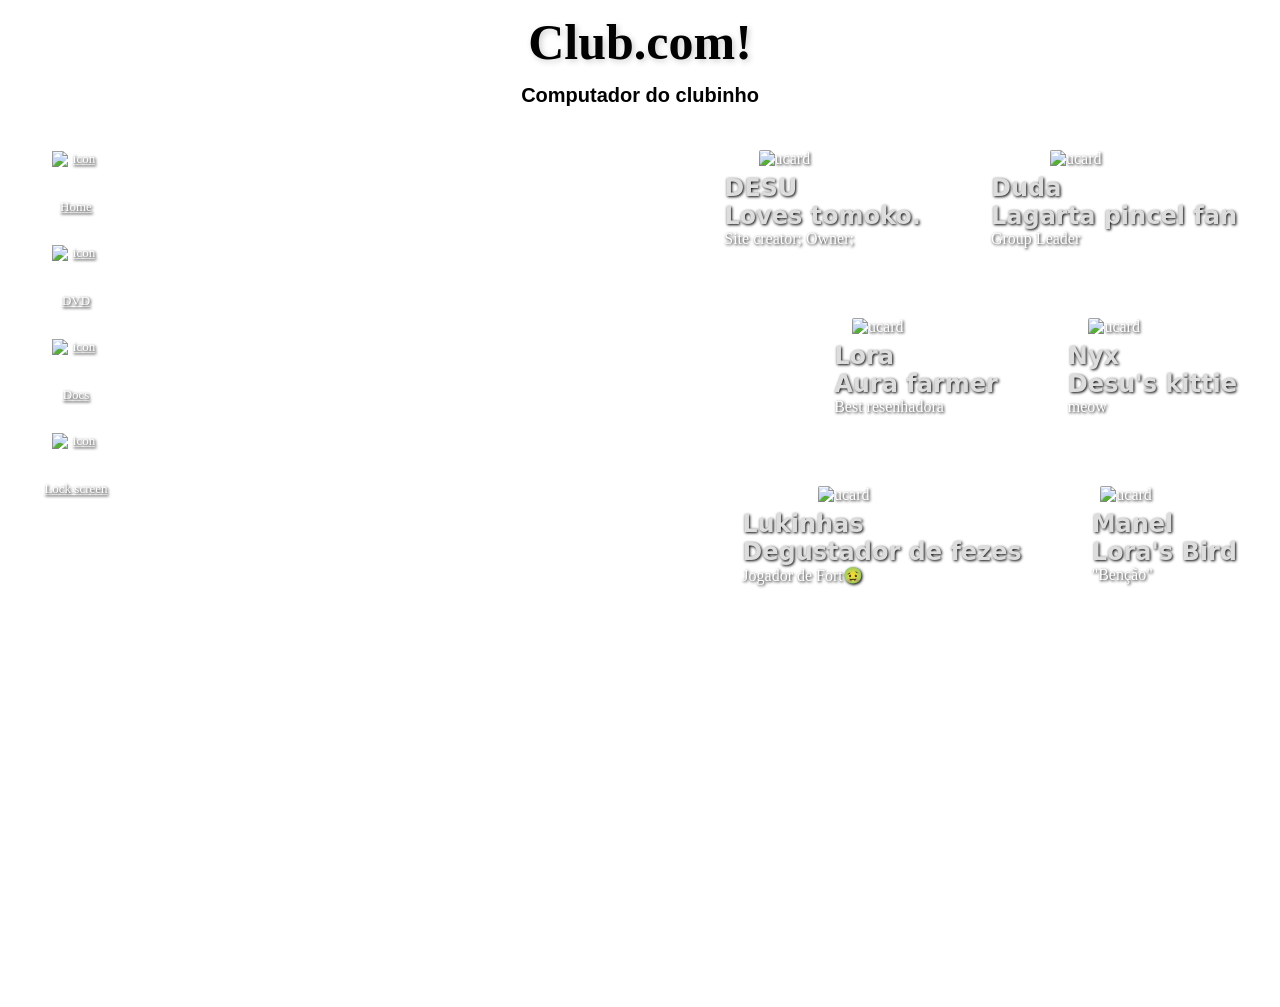
==== desktop.html @ e1be3ddd "Main Files" ====
<!DOCTYPE html>
<html lang="pt-br">

<head>
    <link rel="preconnect" href="https://fonts.googleapis.com">
    <link rel="preconnect" href="https://fonts.gstatic.com" crossorigin>
    <link href="https://fonts.googleapis.com/css2?family=Roboto:ital,wght@0,100..900;1,100..900&display=swap"
        rel="stylesheet">

    <meta charset="UTF-8">
    <title>Desktop</title>
    <link rel="stylesheet" href="style.css">
    <link rel="icon" href="img/ico.png">
</head>
<script src="slct_bhv.js"></script>

<body>
    <h1 class="topmain">Club.com!</h1>
    <h2 class="topmain">Computador do clubinho</h2>
    <div class="deskmain">
        <div class="desktop">
            <a href="index.html" class="icon">
                <img src="img/home.ico" alt="icon">
                <span>Home</span>
            </a>
            <a href="dvd.html" class="icon">
                <img src="img/dvd.ico" alt="icon">
                <span>DVD</span>
            </a>
            <a href="docs.html" class="icon">
                <img src="img/docs.ico" alt="icon">
                <span>Docs</span>
            </a>
            <a href="lock.html" class="icon">
                <img src="img/lock.ico" alt="icon">
                <span>Lock screen</span>
            </a>
        </div>
        <div class="users">
            <div class="ucard">
                <img src="pics/desu.jpg" alt="ucard">
                <h3>DESU</h3>
                <h4>Loves tomoko.</h4>
                <span>Site creator; Owner;</span>
            </div>

            <div class="ucard">
                <img src="pics/duda.jpg" alt="ucard">
                <h3>Duda</h3>
                <h4>Lagarta pincel fan</h4>
                <span>Group Leader</span>
            </div>

            <div class="ucard">
                <img src="pics/lora.jpg" alt="ucard">
                <h3>Lora</h3>
                <h4>Aura farmer</h4>
                <span>Best resenhadora</span>
            </div>

            <div class="ucard">
                <img src="pics/nyx.jpg" alt="ucard">
                <h3>Nyx</h3>
                <h4>Desu's kittie</h4>
                <span>meow</span>
            </div>
            <div class="ucard">
                <img src="pics/eofenix.jpg" alt="ucard">
                <h3>Lukinhas</h3>
                <h4>Degustador de fezes</h4>
                <span>Jogador de Fort🤢</span>
            </div>
            <div class="ucard">
                <img src="pics/papagaio.jpg" alt="ucard">
                <h3>Manel</h3>
                <h4>Lora's Bird</h4>
                <span>"Benção"</span>
            </div>
            
        </div>
    </div>


</body>

</html>
---- style.css ----
* {
    margin: 0px;
    padding: 0px;
    gap: 0px;

}

body {
    background-image: url('img/wp.jpg');
    background-size: cover;
    background-position: center;
    background-repeat: no-repeat;
    min-height: 100vh;
    height: 100vh;
    overflow: hidden;
}

h1 {
    color: rgb(2, 2, 2);
    font-family: 'Times New Roman', Times, serif;
    font-size: 50px;
    text-shadow: 2px 2px 6px rgba(0, 0, 0, 0.2);
}

h2 {
    color: rgb(2, 2, 2);
    font-family: sans-serif;
    font-size: 20px;
}

h3,
h4 {
    font-size: 24px;
    font-weight: 10%;
    color: #ddd;
    font-family: system-ui, -apple-system, BlinkMacSystemFont, 'Segoe UI', Roboto, Oxygen, Ubuntu, Cantarell, 'Open Sans', 'Helvetica Neue', sans-serif;
}

p {
    font-family: 'Segoe UI', Tahoma, Geneva, Verdana, sans-serif;
    color: black;
}

.topmain {
    align-items: center;
    display: flex;
    flex-direction: column;
    margin-top: 1%;
}

.desktop {
    display: flex;
    flex-direction: column;
    gap: 6px;
    padding: 32px;
    max-width: max-content;
    align-items: flex-start;
}

.icon {
    display: flex;
    flex-direction: column;
    align-items: center;
    width: 64px;
    height: 64px;
    cursor: pointer;
    padding: 12px;
    border-radius: 6px;
    color: white;
    text-shadow: 1px 1px 3px black;
    text-align: center;
    font-size: 13px;
}

.icon img {
    width: 48px;
    height: 48px;
}

.icon:hover {
    background-color: rgba(0, 150, 225, 0.25);
    border-radius: 6px;
    outline: 1px solid rgba(100, 150, 255, 0.7);
}

.icon:active {
    border-radius: 6px;
    background-color: rgba(100, 150, 255, 0.7);
    transition-duration: 0.2s;
}

.login-box {
    align-items: center;
    display: flex;
    flex-direction: column;
    padding: 10% 0%;
}

input {
    background: #222;
    border: 1px solid #666;
    color: white;
    padding: 10px 14px;
    margin: 4px;
    border-radius: 3px;
    outline: whitesmoke;
    transition: border 0.5s;
}

input:focus {
    border-color: #fff;
    box-shadow: 0 0 8px rgba(10, 150, 225, 0.9);
}

.msg {
    padding: 16px;
}

button {
    background-color: #350c79;
    color: white;
    border: none;
    padding: 10px 24px;
    border-radius: 2px;
    cursor: pointer;
    font-size: 14px;
    transition: background-color 0.2s;
}

button:hover {
    background-color: #795fad;
}

button:active {
    background-color: #795fad;
    transform: scale(0.89);
}

.users {
    display: flex;
    flex-direction: row;
    justify-content: flex-end;
    flex-wrap: wrap;
    gap: 16px;
    max-width: 60%;
    max-height: 90%;
    /* controls how tall the box is */
    overflow-y: auto;
    padding: 16px;
    margin-left: auto;
}

.ucard {
    background: rgba(255, 255, 255, 0.15);
    border: 1px solid rgba(255, 255, 255, 0.3);
    border-radius: 8px;
    padding: 16px;
    margin: 10px;
    text-decoration: none;
    max-width: 540px;
    color: white;
    text-shadow: 1px 1px 3px black;
    transition: background 0.2s;
    max-block-size: 360px 360px;
}

.ucard:hover {
    background: rgba(255, 255, 255, 0.5);
}

.ucard img {
    max-block-size: 128px;
    margin: 0 auto;
    width: 128px;
    display: block;
    border-radius: 2px;
    padding-bottom: 6px;
}

.select-box {
    position: absolute;
    border: 1px solid rgba(100, 150, 255, 0.9);
    background: rgba(100, 150, 255, 0.7);
    pointer-events: none;
    /* so it doesn't block clicks */
}

.deskmain {
    display: flex;
    align-items: flex-start;
    /* aligns both to the top */
    height: 100vh;
}


.albumjpg {
    align-items: center;
    display: flex;
    flex-direction: row;
    margin-left: 20%;
    margin-top: 10%;
}

.albmbtns {
    flex-direction: column;
    margin: 12px;
}
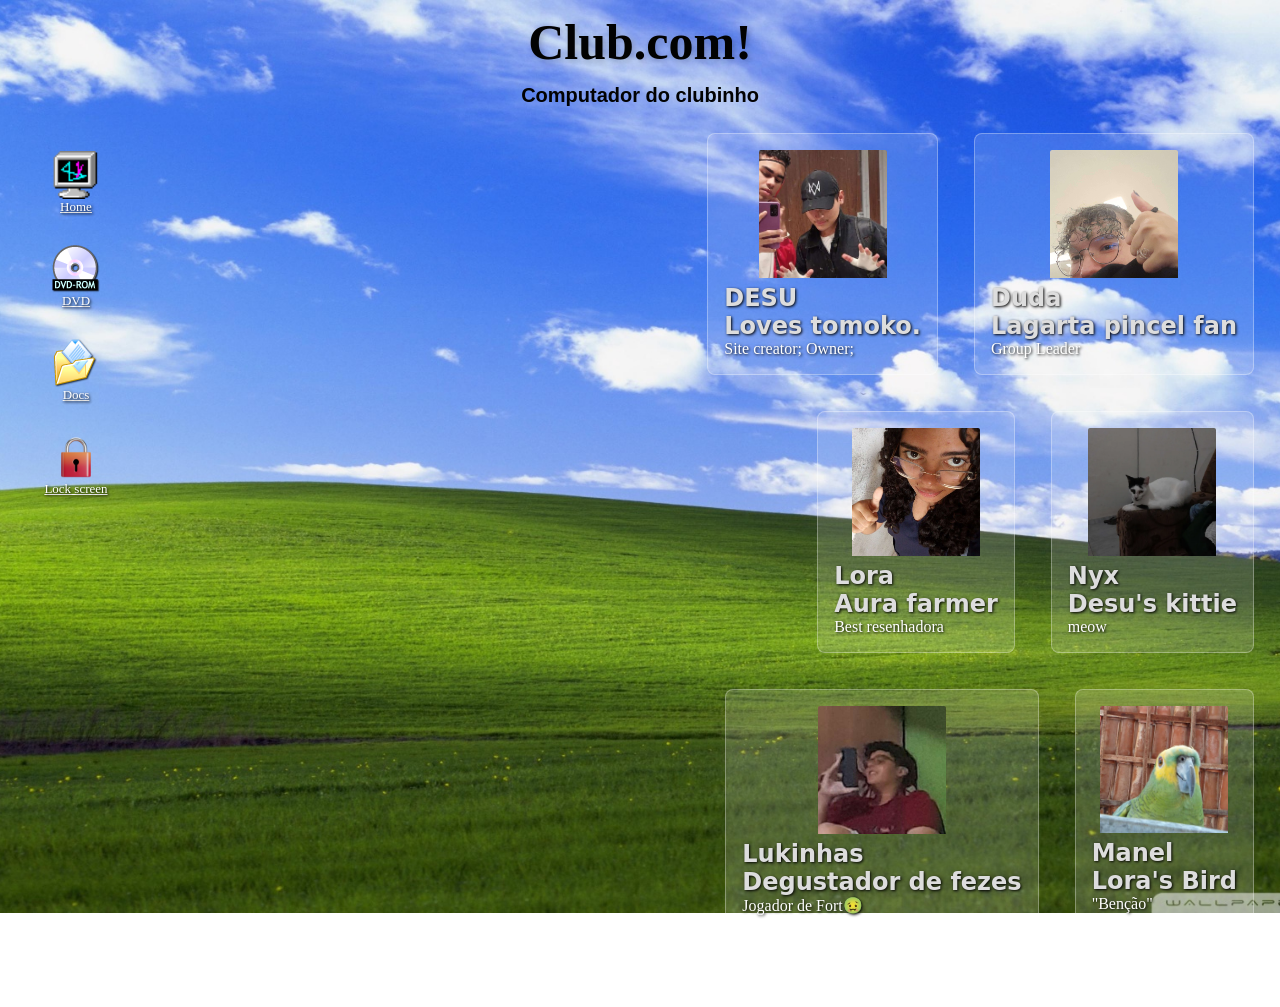
==== commit dc7bce16: "Update 1.5v" ====
--- a/desktop.html
+++ b/desktop.html
@@ -6,13 +6,11 @@
     <link rel="preconnect" href="https://fonts.gstatic.com" crossorigin>
     <link href="https://fonts.googleapis.com/css2?family=Roboto:ital,wght@0,100..900;1,100..900&display=swap"
         rel="stylesheet">
-
     <meta charset="UTF-8">
     <title>Desktop</title>
     <link rel="stylesheet" href="style.css">
     <link rel="icon" href="img/ico.png">
 </head>
-<script src="slct_bhv.js"></script>
 
 <body>
     <h1 class="topmain">Club.com!</h1>
@@ -76,7 +74,13 @@
                 <h4>Lora's Bird</h4>
                 <span>"Benção"</span>
             </div>
-            
+
+            <div class="ucard">
+                <img src="pics/glob.jpg" alt="ucard">
+                <h3>Glauber</h3>
+                <h4>Dento das resenhas</h4>
+                <span>Resenhador noturno</span>
+            </div>
         </div>
     </div>
 
--- a/style.css
+++ b/style.css
@@ -10,6 +10,7 @@
     background-size: cover;
     background-position: center;
     background-repeat: no-repeat;
+    cursor: url("img/cursor.cur"), auto;
     min-height: 100vh;
     height: 100vh;
     overflow: hidden;
@@ -41,6 +42,10 @@
     color: black;
 }
 
+a:hover {
+    cursor: url("img/cursor-link.cur"), pointer;
+}
+
 .topmain {
     align-items: center;
     display: flex;
@@ -128,6 +133,7 @@
 }
 
 button:hover {
+    cursor: url("img/cursor-link.cur"), pointer;
     background-color: #795fad;
 }
 
@@ -166,6 +172,7 @@
 
 .ucard:hover {
     background: rgba(255, 255, 255, 0.5);
+    cursor: url("img/cursor-link.cur"), pointer;
 }
 
 .ucard img {
@@ -177,14 +184,6 @@
     padding-bottom: 6px;
 }
 
-.select-box {
-    position: absolute;
-    border: 1px solid rgba(100, 150, 255, 0.9);
-    background: rgba(100, 150, 255, 0.7);
-    pointer-events: none;
-    /* so it doesn't block clicks */
-}
-
 .deskmain {
     display: flex;
     align-items: flex-start;
@@ -192,17 +191,81 @@
     height: 100vh;
 }
 
-
 .albumjpg {
-    align-items: center;
+    max-width: max-content;
+    min-height: auto;
+    align-items: center;
+    display: flex;
+    flex-direction: column;
+    margin-left: 20%;
+    margin-top: 5%;
+}
+
+.albmbtns {
+    flex-direction: column;
+    margin: 12px;
+    text-align: center;
+}
+
+.boobleui {
+    margin-left: 5%;
     display: flex;
     flex-direction: row;
-    margin-left: 20%;
-    margin-top: 10%;
-}
-
-.albmbtns {
-    flex-direction: column;
-    margin: 12px;
-}
-
+}
+
+.boobleaiwindow {
+    position: fixed;
+    display: flex;
+    flex-direction: row;
+    padding: 16px;
+    background-color: rgb(212, 212, 212);
+    max-height: max-content;
+    width: 60%;
+    right: 10%;
+    left: auto;
+    bottom: auto;
+    top: 20%;
+}
+
+.boobleaiwindow img {
+    margin-left: auto;
+    margin-right: auto;
+    display: block;
+    max-block-size: 144px;
+    padding: 8px;
+}
+
+.boobleaiwindow p {
+    padding: 4px;
+    flex: auto;
+    font-size: 16px;
+    padding: auto;
+}
+
+.boobleaiwindow input {
+    color: #ddd;
+    outline: none;
+    resize: none;
+    height: 24px;
+    width: 360px;
+    background: #222;
+    margin: 2px;
+    border: rgba(255, 255, 255, 0.5);
+}
+
+.boobleaiwindow button {
+    background-color: #66898f;
+    margin: 2px;
+    max-height: min-content;
+    min-width: max-content;
+}
+
+.boobleaiwindow h4 {
+    font-family: "STIX Two Math", serif;
+    max-height: min-content;
+    min-width: max-content;
+    color: #111;
+    font-size: 20px;
+    background-color: rgb(200, 200, 200);
+    text-align: center;
+}
